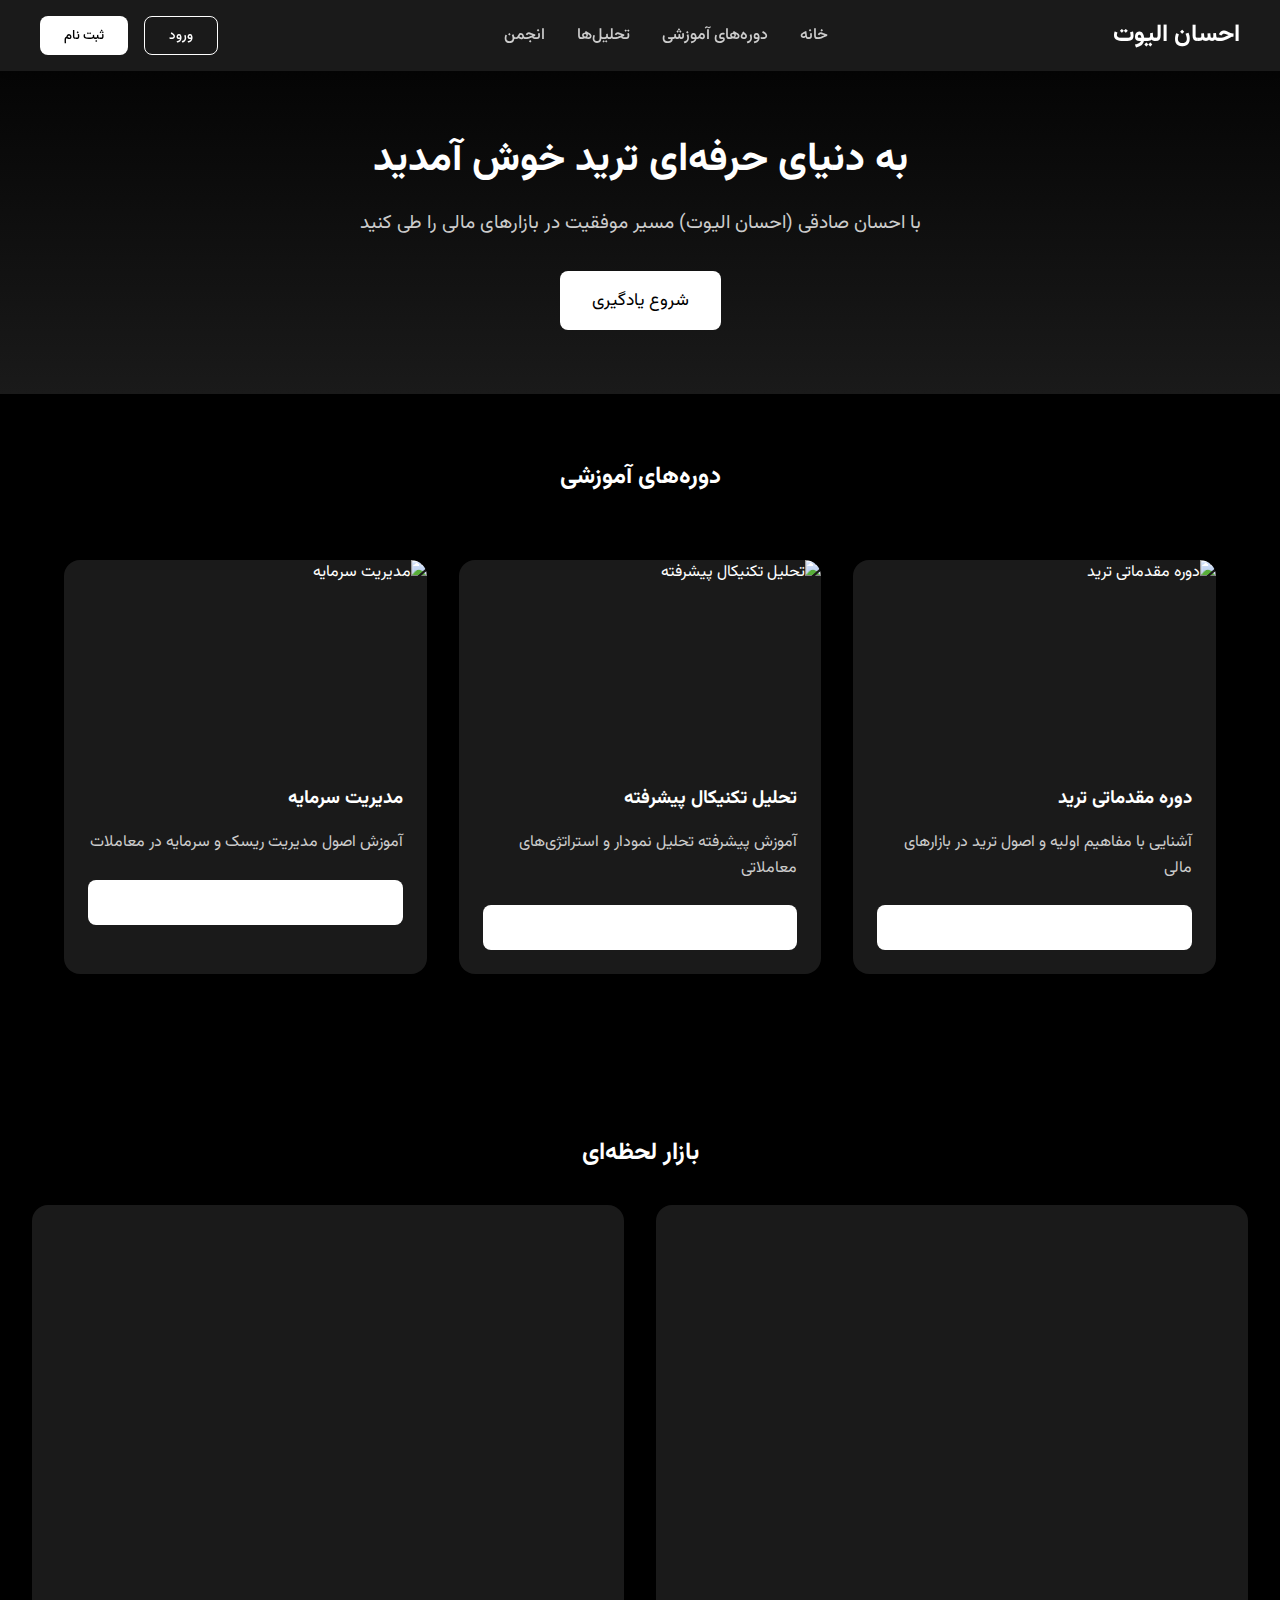
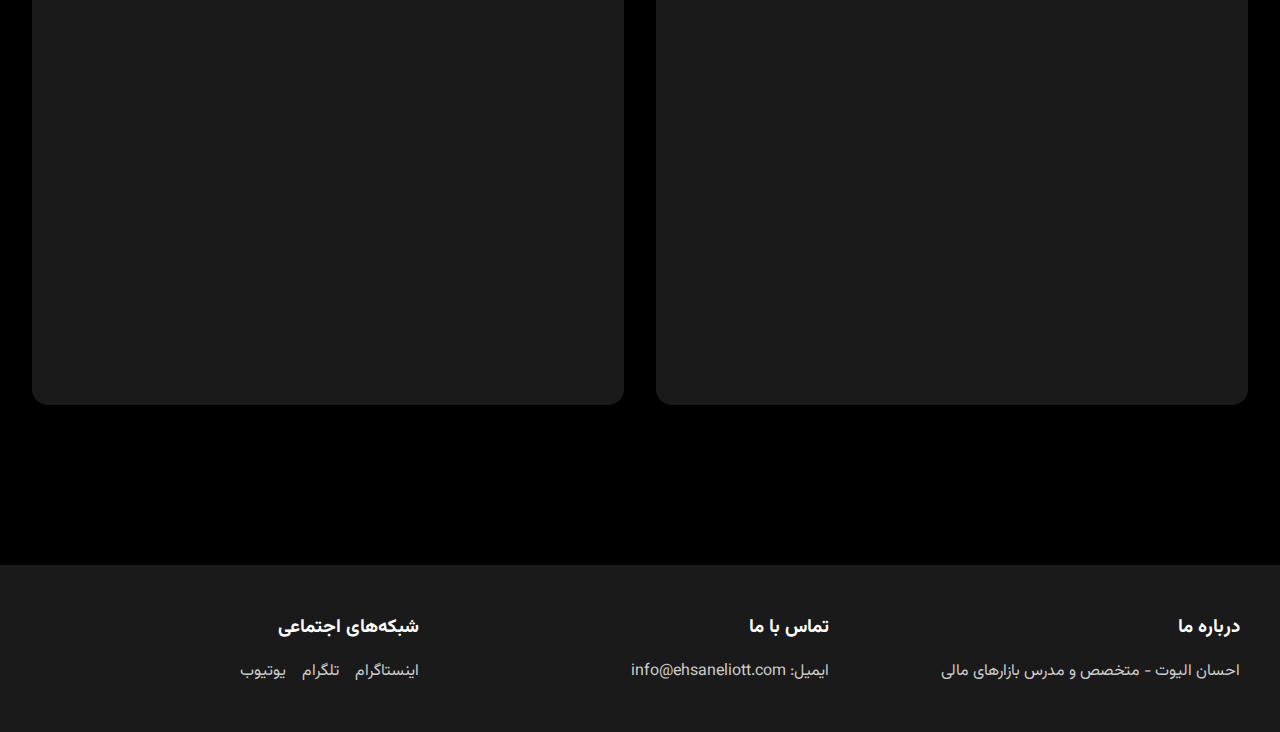
==== index.html @ 0b92e2d7 "Add files via upload" ====
<!DOCTYPE html>
<html lang="fa" dir="rtl">
<head>
    <meta charset="UTF-8">
    <meta name="viewport" content="width=device-width, initial-scale=1.0">
    <title>احسان الیوت | آموزش تخصصی ترید</title>
    <link rel="stylesheet" href="styles.css">
</head>
<body class="dark-theme">
    <!-- Login Modal -->
    <div id="loginModal" class="modal">
        <div class="modal-content">
            <span class="close-modal">&times;</span>
            <h2>ورود به حساب کاربری</h2>
            <form id="loginForm" class="auth-form">
                <div class="form-group">
                    <label for="loginEmail">ایمیل</label>
                    <input type="email" id="loginEmail" required>
                </div>
                <div class="form-group">
                    <label for="loginPassword">رمز عبور</label>
                    <input type="password" id="loginPassword" required>
                </div>
                <button type="submit" class="submit-btn">ورود</button>
                <p class="form-footer">حساب کاربری ندارید؟ <a href="#" id="showSignup">ثبت نام کنید</a></p>
            </form>
        </div>
    </div>

    <!-- Signup Modal -->
    <div id="signupModal" class="modal">
        <div class="modal-content">
            <span class="close-modal">&times;</span>
            <h2>ثبت نام</h2>
            <form id="signupForm" class="auth-form">
                <div class="form-group">
                    <label for="signupName">نام و نام خانوادگی</label>
                    <input type="text" id="signupName" required>
                </div>
                <div class="form-group">
                    <label for="signupEmail">ایمیل</label>
                    <input type="email" id="signupEmail" required>
                </div>
                <div class="form-group">
                    <label for="signupPassword">رمز عبور</label>
                    <input type="password" id="signupPassword" required>
                </div>
                <div class="form-group">
                    <label for="signupConfirmPassword">تکرار رمز عبور</label>
                    <input type="password" id="signupConfirmPassword" required>
                </div>
                <button type="submit" class="submit-btn">ثبت نام</button>
                <p class="form-footer">حساب کاربری دارید؟ <a href="#" id="showLogin">وارد شوید</a></p>
            </form>
        </div>
    </div>

    <header class="main-header" style="background-image: url('https://example.com/trader-image.jpg'); background-size: cover; background-position: center;">
        <nav class="nav-container">
            <div class="logo">
                <h1>احسان الیوت</h1>
            </div>
            <ul class="nav-menu">
                <li><a href="#home">خانه</a></li>
                <li><a href="#courses">دوره‌های آموزشی</a></li>
                <li><a href="#analysis">تحلیل‌ها</a></li>
                <li><a href="#community">انجمن</a></li>
            </ul>
            <div class="auth-buttons">
                <button class="login-btn">ورود</button>
                <button class="signup-btn">ثبت نام</button>
            </div>
        </nav>
    </header>

    <main>
        <section id="hero" class="hero-section">
            <div class="hero-content">
                <h2>به دنیای حرفه‌ای ترید خوش آمدید</h2>
                <p>با احسان صادقی (احسان الیوت) مسیر موفقیت در بازارهای مالی را طی کنید</p>
                <button class="cta-button">شروع یادگیری</button>
            </div>
        </section>

        <section id="courses" class="courses-section">
            <h2>دوره‌های آموزشی</h2>
            <div class="course-grid">
                <div class="course-card">
                    <div class="course-image">
                        <img src="https://images.unsplash.com/photo-1611974789855-9c2a0a7236a3?w=500" alt="دوره مقدماتی ترید">
                    </div>
                    <div class="course-content">
                        <h3>دوره مقدماتی ترید</h3>
                        <p>آشنایی با مفاهیم اولیه و اصول ترید در بازارهای مالی</p>
                        <button class="course-btn">مشاهده دوره</button>
                    </div>
                </div>
                <div class="course-card">
                    <div class="course-image">
                        <img src="https://images.unsplash.com/photo-1590283603385-17ffb3a7f29f?w=500" alt="تحلیل تکنیکال پیشرفته">
                    </div>
                    <div class="course-content">
                        <h3>تحلیل تکنیکال پیشرفته</h3>
                        <p>آموزش پیشرفته تحلیل نمودار و استراتژی‌های معاملاتی</p>
                        <button class="course-btn">مشاهده دوره</button>
                    </div>
                </div>
                <div class="course-card">
                    <div class="course-image">
                        <img src="https://images.unsplash.com/photo-1559526324-4b87b5e36e44?w=500" alt="مدیریت سرمایه">
                    </div>
                    <div class="course-content">
                        <h3>مدیریت سرمایه</h3>
                        <p>آموزش اصول مدیریت ریسک و سرمایه در معاملات</p>
                        <button class="course-btn">مشاهده دوره</button>
                    </div>
                </div>
            </div>
        </section>

        <section id="live-market" class="market-section">
            <h2>بازار لحظه‌ای</h2>
            <div class="market-widgets-container">
                <div id="tradingview_widget1" class="trading-widget" style="height: 800px;"></div>
                <div id="tradingview_widget2" class="trading-widget" style="height: 800px;"></div>
            </div>
        </section>
    </main>

    <footer class="main-footer">
        <div class="footer-content">
            <div class="footer-section">
                <h3>درباره ما</h3>
                <p>احسان الیوت - متخصص و مدرس بازارهای مالی</p>
            </div>
            <div class="footer-section">
                <h3>تماس با ما</h3>
                <p>ایمیل: info@ehsaneliott.com</p>
            </div>
            <div class="footer-section">
                <h3>شبکه‌های اجتماعی</h3>
                <div class="social-links">
                    <a href="https://instagram.com/ehsanelliott?igshid=NTR5dW81MXYxY3Y5" class="social-link">اینستاگرام</a>
                    <a href="https://t.me/ehsanelliott" class="social-link">تلگرام</a>
                    <a href="https://www.youtube.com/@ehsane" class="social-link">یوتیوب</a>
                </div>
            </div>
        </div>
    </footer>

    <script src="script.js"></script>
</body>
</html>
---- styles.css ----
/* Persian Font Import */
@import url('https://fonts.googleapis.com/css2?family=Vazirmatn:wght@100;200;300;400;500;600;700;800;900&display=swap');

/* Reset and Base Styles */
* {
    margin: 0;
    padding: 0;
    box-sizing: border-box;
    font-family: 'Vazirmatn', system-ui, -apple-system, sans-serif;
}

:root {
    --primary-color: #ffffff;
    --secondary-color: #f0f0f0;
    --background-dark: #000000;
    --background-light: #1a1a1a;
    --text-primary: #ffffff;
    --text-secondary: #cccccc;
    --accent-color: #ffffff;
    --card-bg: #1a1a1a;
    --success-color: #10b981;
    --danger-color: #ef4444;
}

body.dark-theme {
    background-color: var(--background-dark);
    color: var(--text-primary);
    line-height: 1.6;
}

/* Header Styles */
.main-header {
    background-color: var(--background-light);
    padding: 1rem 2rem;
    box-shadow: 0 4px 6px -1px rgba(0, 0, 0, 0.1);
    position: fixed;
    width: 100%;
    top: 0;
    z-index: 1000;
}

.nav-container {
    max-width: 1200px;
    margin: 0 auto;
    display: flex;
    justify-content: space-between;
    align-items: center;
}

.logo h1 {
    font-size: 1.5rem;
    font-weight: 700;
    color: var(--accent-color);
}

.nav-menu {
    display: flex;
    gap: 2rem;
    list-style: none;
}

.nav-menu a {
    color: var(--text-secondary);
    text-decoration: none;
    font-weight: 500;
    transition: color 0.3s ease;
}

.nav-menu a:hover {
    color: var(--accent-color);
}

.auth-buttons {
    display: flex;
    gap: 1rem;
}

.login-btn, .signup-btn {
    padding: 0.5rem 1.5rem;
    border-radius: 0.5rem;
    font-weight: 500;
    cursor: pointer;
    transition: all 0.3s ease;
}

.login-btn {
    background: transparent;
    border: 1px solid var(--accent-color);
    color: var(--text-primary);
}

.signup-btn {
    background: var(--accent-color);
    border: none;
    color: var(--background-dark);
}

/* Mobile Menu Button */
.mobile-menu-btn {
    display: none;
    background: none;
    border: none;
    cursor: pointer;
    padding: 0.5rem;
}

.menu-icon {
    display: block;
    width: 25px;
    height: 2px;
    background-color: var(--text-primary);
    margin: 5px 0;
    transition: 0.3s;
}

/* Course Cards */
.course-grid {
    display: grid;
    grid-template-columns: repeat(auto-fit, minmax(300px, 1fr));
    gap: 2rem;
    padding: 2rem;
}

.course-card {
    background: var(--card-bg);
    border-radius: 1rem;
    overflow: hidden;
    transition: transform 0.3s ease;
}

.course-card:hover {
    transform: translateY(-5px);
}

.course-image {
    width: 100%;
    height: 200px;
    overflow: hidden;
}

.course-image img {
    width: 100%;
    height: 100%;
    object-fit: cover;
}

.course-content {
    padding: 1.5rem;
}

.course-content h3 {
    color: var(--accent-color);
    margin-bottom: 1rem;
}

.course-content p {
    color: var(--text-secondary);
    margin-bottom: 1.5rem;
}

.course-btn {
    width: 100%;
    padding: 0.75rem;
    background: var(--primary-color);
    color: white;
    border: none;
    border-radius: 0.5rem;
    cursor: pointer;
    transition: background 0.3s ease;
}

.course-btn:hover {
    background: var(--secondary-color);
}

/* Signals Section */
.signals-container {
    display: grid;
    grid-template-columns: repeat(auto-fit, minmax(250px, 1fr));
    gap: 2rem;
    padding: 2rem;
}

.signal-card {
    background: var(--card-bg);
    padding: 1.5rem;
    border-radius: 1rem;
    border: 1px solid var(--accent-color);
}

.signal-card h3 {
    color: var(--accent-color);
    margin-bottom: 1rem;
}

.signal-details {
    margin-bottom: 1.5rem;
}

.signal-details p {
    margin: 0.5rem 0;
    display: flex;
    justify-content: space-between;
}

.price {
    color: var(--text-primary);
}

.take-profit {
    color: var(--success-color);
}

.stop-loss {
    color: var(--danger-color);
}

.signal-btn {
    width: 100%;
    padding: 0.75rem;
    background: var(--accent-color);
    color: var(--background-dark);
    border: none;
    border-radius: 0.5rem;
    cursor: pointer;
    font-weight: 500;
    transition: transform 0.3s ease;
}

.signal-btn:hover {
    transform: translateY(-2px);
}

/* Trading Widget */
.trading-widget {
    width: 100%;
    height: 800px;
    background: var(--card-bg);
    border-radius: 1rem;
    overflow: hidden;
}

/* Social Links */
.social-links {
    display: flex;
    gap: 1rem;
    margin-top: 1rem;
}

.social-link {
    color: var(--text-secondary);
    text-decoration: none;
    transition: color 0.3s ease;
}

.social-link:hover {
    color: var(--accent-color);
}

/* Responsive Design */
@media (max-width: 768px) {
    .mobile-menu-btn {
        display: block;
    }

    .nav-menu {
        display: none;
        position: absolute;
        top: 100%;
        right: 0;
        left: 0;
        background: var(--background-light);
        padding: 1rem;
        flex-direction: column;
        align-items: center;
    }

    .nav-menu.show {
        display: flex;
    }

    .hero-content h2 {
        font-size: 2rem;
    }
    
    .hero-content p {
        font-size: 1rem;
    }

    .course-grid {
        grid-template-columns: 1fr;
    }

    .signals-container {
        grid-template-columns: 1fr;
    }
}

/* Animations */
@keyframes fadeIn {
    from { opacity: 0; transform: translateY(20px); }
    to { opacity: 1; transform: translateY(0); }
}

.fade-in {
    animation: fadeIn 1s ease-out;
}

/* RTL Specific Adjustments */
body[dir="rtl"] .nav-menu,
body[dir="rtl"] .auth-buttons {
    margin-right: auto;
    margin-left: 0;
}

body[dir="rtl"] .signal-details p {
    flex-direction: row-reverse;
}

/* Hero Section */
.hero-section {
    padding: 8rem 2rem 4rem;
    text-align: center;
    background: linear-gradient(to bottom, var(--background-dark), var(--background-light));
}

.hero-content {
    max-width: 800px;
    margin: 0 auto;
}

.hero-content h2 {
    font-size: 2.5rem;
    margin-bottom: 1rem;
    color: var(--accent-color);
}

.hero-content p {
    font-size: 1.2rem;
    color: var(--text-secondary);
    margin-bottom: 2rem;
}

/* Call to Action Button */
.cta-button {
    padding: 1rem 2rem;
    font-size: 1.1rem;
    background: var(--primary-color);
    color: var(--background-dark);
    border: none;
    border-radius: 0.5rem;
    cursor: pointer;
    transition: all 0.3s ease;
}

.cta-button:hover {
    background: var(--secondary-color);
    transform: translateY(-2px);
}

/* Sections */
section {
    padding: 4rem 2rem;
}

section h2 {
    text-align: center;
    margin-bottom: 2rem;
    color: var(--accent-color);
}

/* Footer */
.main-footer {
    background-color: var(--background-light);
    padding: 3rem 2rem;
    margin-top: 4rem;
}

.footer-content {
    max-width: 1200px;
    margin: 0 auto;
    display: grid;
    grid-template-columns: repeat(auto-fit, minmax(250px, 1fr));
    gap: 2rem;
}

.footer-section h3 {
    color: var(--accent-color);
    margin-bottom: 1rem;
}

.footer-section p {
    color: var(--text-secondary);
}

/* Modal Styles */
.modal {
    display: none;
    position: fixed;
    top: 0;
    left: 0;
    width: 100%;
    height: 100%;
    background-color: rgba(0, 0, 0, 0.7);
    z-index: 2000;
    transition: opacity 0.3s ease;
}

.modal-content {
    position: relative;
    background-color: var(--background-light);
    margin: 15% auto;
    padding: 2rem;
    width: 90%;
    max-width: 500px;
    border-radius: 1rem;
    box-shadow: 0 0 20px rgba(0, 0, 0, 0.3);
    transform: translateY(-50px);
    opacity: 0;
    transition: transform 0.3s ease, opacity 0.3s ease;
}

.modal.show .modal-content {
    transform: translateY(0);
    opacity: 1;
}

.close-modal {
    position: absolute;
    left: 1rem;
    top: 1rem;
    font-size: 1.5rem;
    cursor: pointer;
    color: var(--text-secondary);
}

.close-modal:hover {
    color: var(--accent-color);
}

/* Form Styles */
.auth-form {
    display: flex;
    flex-direction: column;
    gap: 1.5rem;
    margin-top: 1.5rem;
}

.form-group {
    display: flex;
    flex-direction: column;
    gap: 0.5rem;
}

.form-group label {
    color: var(--text-secondary);
    font-size: 0.9rem;
}

.form-group input {
    padding: 0.75rem;
    border-radius: 0.5rem;
    border: 1px solid var(--text-secondary);
    background-color: var(--background-dark);
    color: var(--text-primary);
    font-size: 1rem;
}

.form-group input:focus {
    outline: none;
    border-color: var(--accent-color);
}

.submit-btn {
    padding: 0.75rem;
    background: var(--accent-color);
    color: var(--text-primary);
    border: none;
    border-radius: 0.5rem;
    font-size: 1rem;
    font-weight: 500;
    cursor: pointer;
    transition: all 0.3s ease;
}

.submit-btn:hover {
    transform: translateY(-2px);
    box-shadow: 0 2px 8px rgba(255, 255, 255, 0.3);
}

.form-footer {
    text-align: center;
    color: var(--text-secondary);
    margin-top: 1rem;
}

.form-footer a {
    color: var(--accent-color);
    text-decoration: none;
}

.form-footer a:hover {
    text-decoration: underline;
}

/* Market Widgets Container */
.market-widgets-container {
    display: grid;
    grid-template-columns: 1fr 1fr;
    gap: 2rem;
    margin-bottom: 2rem;
}

.market-overview {
    grid-column: 1 / -1;
    display: grid;
    grid-template-columns: repeat(auto-fit, minmax(150px, 1fr));
    gap: 1rem;
}

.market-card {
    background: var(--card-bg);
    padding: 1rem;
    border-radius: 1rem;
    border: 1px solid var(--accent-color);
}

.market-card h3 {
    color: var(--text-secondary);
    margin-bottom: 0.5rem;
    font-size: 1rem;
}

.price-info {
    display: flex;
    justify-content: space-between;
    align-items: center;
}

.current-price {
    font-size: 1.2rem;
    font-weight: 700;
}

.price-change {
    padding: 0.25rem 0.5rem;
    border-radius: 1rem;
    font-weight: 500;
}

.price-info.up .current-price,
.price-info.up .price-change {
    color: var(--success-color);
}

.price-info.down .current-price,
.price-info.down .price-change {
    color: var(--danger-color);
}

@media (max-width: 768px) {
    .market-widgets-container {
        grid-template-columns: 1fr;
    }
    
    .modal-content {
        margin: 10% auto;
        width: 95%;
    }
}
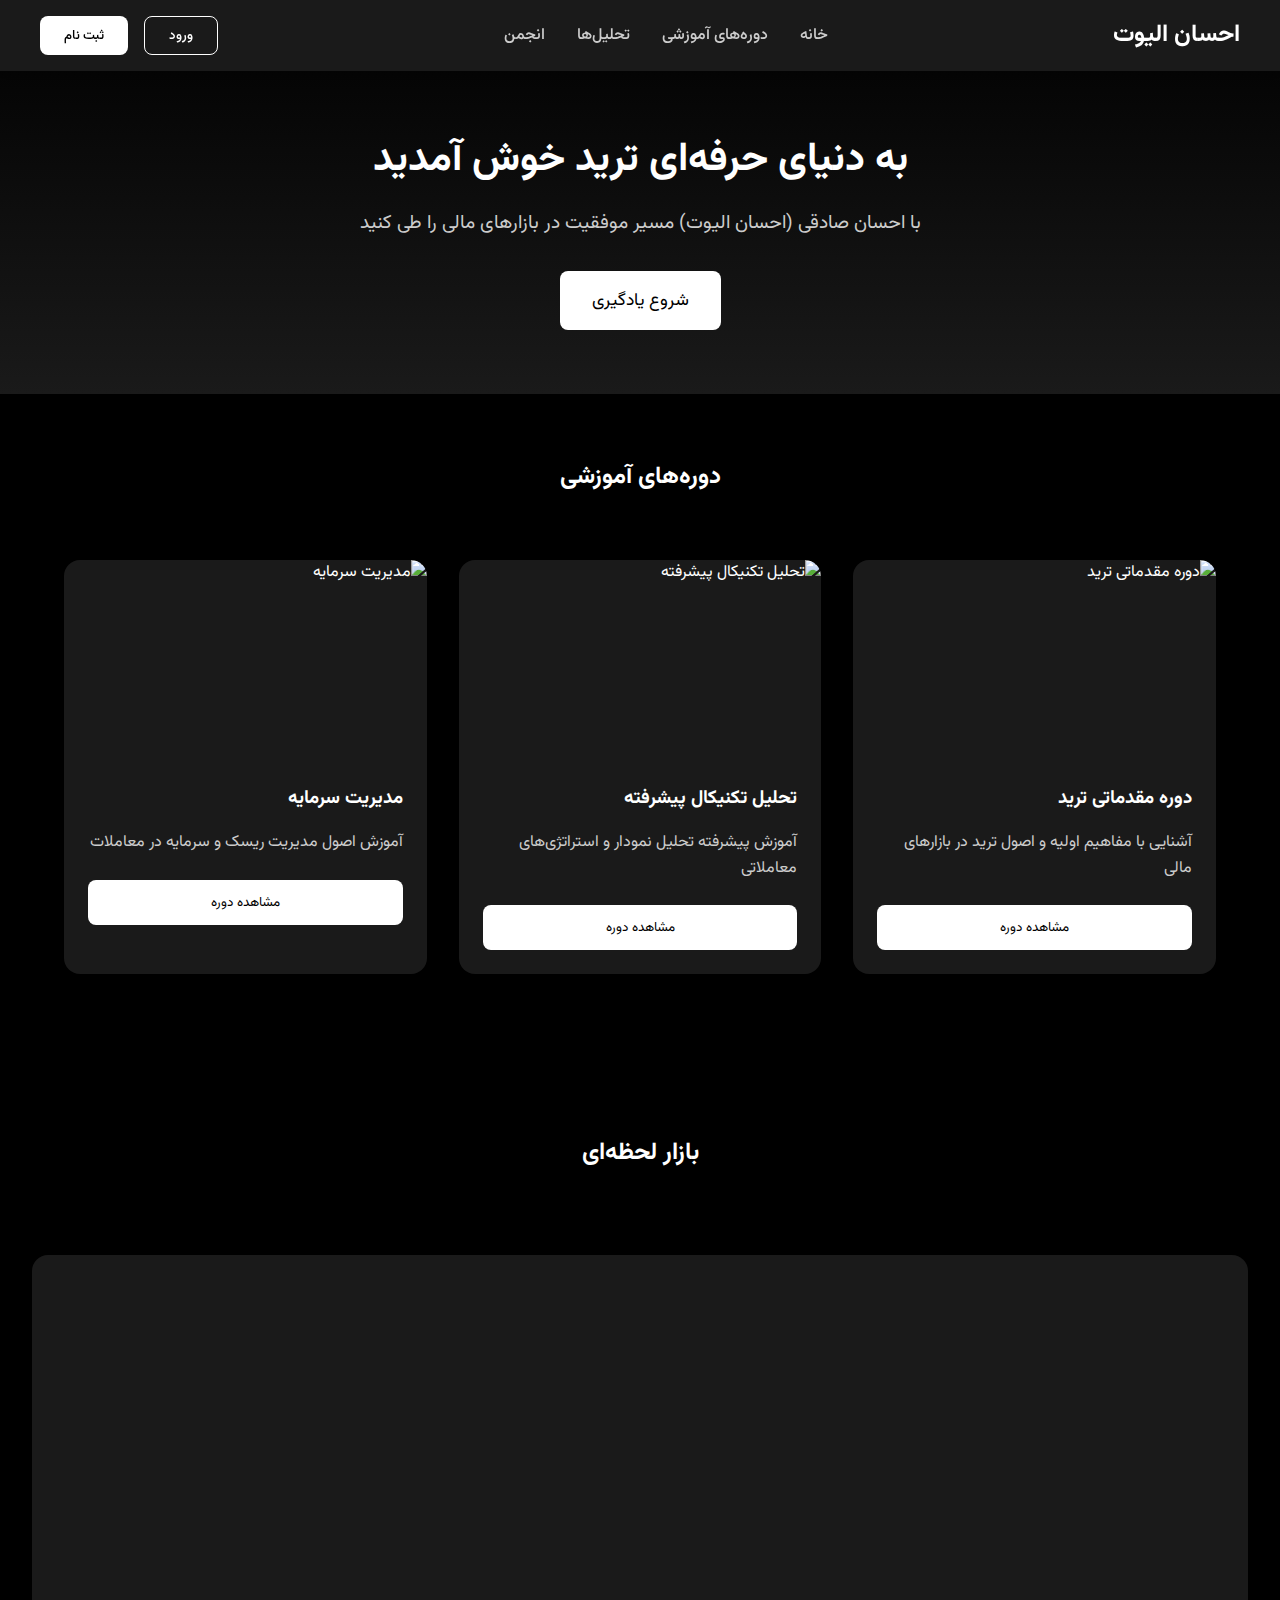
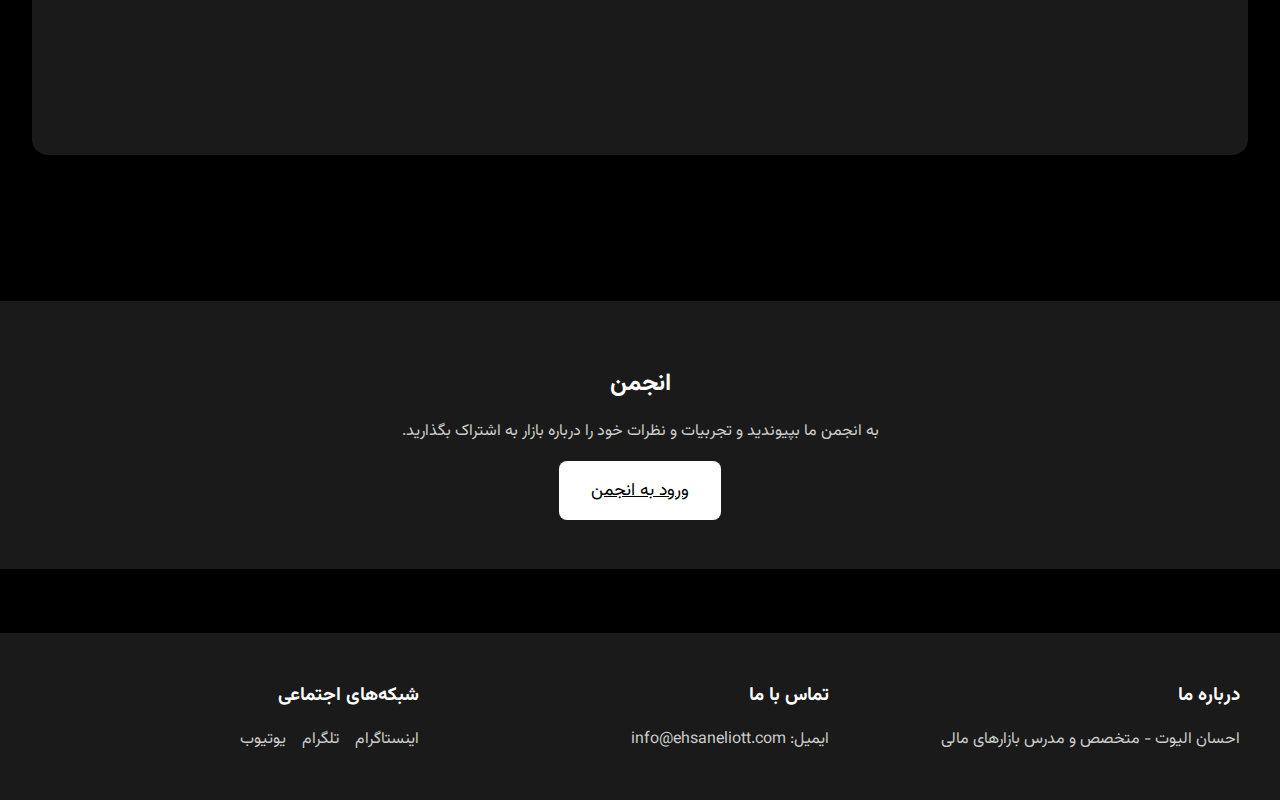
==== commit 20a1102c: "Add files via upload" ====
--- a/index.html
+++ b/index.html
@@ -3,6 +3,7 @@
 <head>
     <meta charset="UTF-8">
     <meta name="viewport" content="width=device-width, initial-scale=1.0">
+    <meta name="google-signin-client_id" content="YOUR_GOOGLE_CLIENT_ID">
     <title>احسان الیوت | آموزش تخصصی ترید</title>
     <link rel="stylesheet" href="styles.css">
 </head>
@@ -22,6 +23,10 @@
                     <input type="password" id="loginPassword" required>
                 </div>
                 <button type="submit" class="submit-btn">ورود</button>
+                <div class="google-signin-container">
+                    <div id="google-signin-button"></div>
+                    <p>یا با حساب گوگل وارد شوید</p>
+                </div>
                 <p class="form-footer">حساب کاربری ندارید؟ <a href="#" id="showSignup">ثبت نام کنید</a></p>
             </form>
         </div>
@@ -45,11 +50,11 @@
                     <label for="signupPassword">رمز عبور</label>
                     <input type="password" id="signupPassword" required>
                 </div>
-                <div class="form-group">
-                    <label for="signupConfirmPassword">تکرار رمز عبور</label>
-                    <input type="password" id="signupConfirmPassword" required>
+                <button type="submit" class="submit-btn">ثبت نام</button>
+                <div class="google-signin-container">
+                    <div id="google-signin-button2"></div>
+                    <p>یا با حساب گوگل ثبت نام کنید</p>
                 </div>
-                <button type="submit" class="submit-btn">ثبت نام</button>
                 <p class="form-footer">حساب کاربری دارید؟ <a href="#" id="showLogin">وارد شوید</a></p>
             </form>
         </div>
@@ -64,7 +69,7 @@
                 <li><a href="#home">خانه</a></li>
                 <li><a href="#courses">دوره‌های آموزشی</a></li>
                 <li><a href="#analysis">تحلیل‌ها</a></li>
-                <li><a href="#community">انجمن</a></li>
+                <li><a href="forum.html">انجمن</a></li>
             </ul>
             <div class="auth-buttons">
                 <button class="login-btn">ورود</button>
@@ -120,10 +125,15 @@
 
         <section id="live-market" class="market-section">
             <h2>بازار لحظه‌ای</h2>
-            <div class="market-widgets-container">
-                <div id="tradingview_widget1" class="trading-widget" style="height: 800px;"></div>
-                <div id="tradingview_widget2" class="trading-widget" style="height: 800px;"></div>
+            <div class="market-widgets-container" style="display: flex; justify-content: center; align-items: center; height: 600px;">
+                <div id="tradingview_widget" class="trading-widget" style="height: 500px; width: 100%;"></div>
             </div>
+        </section>
+
+        <section id="community" class="community-section">
+            <h2>انجمن</h2>
+            <p>به انجمن ما بپیوندید و تجربیات و نظرات خود را درباره بازار به اشتراک بگذارید.</p>
+            <a href="forum.html" class="cta-button">ورود به انجمن</a>
         </section>
     </main>
 
@@ -142,7 +152,7 @@
                 <div class="social-links">
                     <a href="https://instagram.com/ehsanelliott?igshid=NTR5dW81MXYxY3Y5" class="social-link">اینستاگرام</a>
                     <a href="https://t.me/ehsanelliott" class="social-link">تلگرام</a>
-                    <a href="https://www.youtube.com/@ehsane" class="social-link">یوتیوب</a>
+                    <a href="https://www.youtube.com/@ehsanelliott" class="social-link">یوتیوب</a>
                 </div>
             </div>
         </div>
--- a/styles.css
+++ b/styles.css
@@ -92,7 +92,7 @@
 .signup-btn {
     background: var(--accent-color);
     border: none;
-    color: var(--background-dark);
+    color: #000000;
 }
 
 /* Mobile Menu Button */
@@ -162,7 +162,7 @@
     width: 100%;
     padding: 0.75rem;
     background: var(--primary-color);
-    color: white;
+    color: #000000;
     border: none;
     border-radius: 0.5rem;
     cursor: pointer;
@@ -346,7 +346,7 @@
     padding: 1rem 2rem;
     font-size: 1.1rem;
     background: var(--primary-color);
-    color: var(--background-dark);
+    color: #000000;
     border: none;
     border-radius: 0.5rem;
     cursor: pointer;
@@ -402,48 +402,52 @@
     width: 100%;
     height: 100%;
     background-color: rgba(0, 0, 0, 0.7);
-    z-index: 2000;
+    z-index: 9999;
+    justify-content: center;
+    align-items: center;
+    opacity: 0;
     transition: opacity 0.3s ease;
 }
 
+.modal.show {
+    opacity: 1;
+}
+
 .modal-content {
-    position: relative;
-    background-color: var(--background-light);
-    margin: 15% auto;
+    background-color: #1a1a1a;
     padding: 2rem;
+    border-radius: 8px;
     width: 90%;
     max-width: 500px;
-    border-radius: 1rem;
-    box-shadow: 0 0 20px rgba(0, 0, 0, 0.3);
-    transform: translateY(-50px);
-    opacity: 0;
-    transition: transform 0.3s ease, opacity 0.3s ease;
+    position: relative;
+    color: white;
+    transform: translateY(-20px);
+    transition: transform 0.3s ease;
 }
 
 .modal.show .modal-content {
     transform: translateY(0);
-    opacity: 1;
 }
 
 .close-modal {
     position: absolute;
-    left: 1rem;
+    right: 1rem;
     top: 1rem;
     font-size: 1.5rem;
     cursor: pointer;
-    color: var(--text-secondary);
+    color: #888;
+    transition: color 0.3s ease;
 }
 
 .close-modal:hover {
-    color: var(--accent-color);
+    color: white;
 }
 
 /* Form Styles */
 .auth-form {
     display: flex;
     flex-direction: column;
-    gap: 1.5rem;
-    margin-top: 1.5rem;
+    gap: 1rem;
 }
 
 .form-group {
@@ -453,54 +457,67 @@
 }
 
 .form-group label {
-    color: var(--text-secondary);
-    font-size: 0.9rem;
+    color: #888;
 }
 
 .form-group input {
-    padding: 0.75rem;
-    border-radius: 0.5rem;
-    border: 1px solid var(--text-secondary);
-    background-color: var(--background-dark);
-    color: var(--text-primary);
-    font-size: 1rem;
+    padding: 0.8rem;
+    border: 1px solid #333;
+    border-radius: 4px;
+    background-color: #222;
+    color: white;
+    transition: border-color 0.3s ease;
 }
 
 .form-group input:focus {
     outline: none;
-    border-color: var(--accent-color);
+    border-color: #007bff;
 }
 
 .submit-btn {
-    padding: 0.75rem;
-    background: var(--accent-color);
-    color: var(--text-primary);
-    border: none;
-    border-radius: 0.5rem;
+    padding: 1rem;
+    background-color: #007bff;
+    color: white;
+    border: none;
+    border-radius: 4px;
+    cursor: pointer;
     font-size: 1rem;
-    font-weight: 500;
-    cursor: pointer;
-    transition: all 0.3s ease;
+    transition: background-color 0.3s ease;
 }
 
 .submit-btn:hover {
-    transform: translateY(-2px);
-    box-shadow: 0 2px 8px rgba(255, 255, 255, 0.3);
+    background-color: #0056b3;
 }
 
 .form-footer {
     text-align: center;
-    color: var(--text-secondary);
     margin-top: 1rem;
+    color: #888;
 }
 
 .form-footer a {
-    color: var(--accent-color);
+    color: #007bff;
     text-decoration: none;
+    transition: color 0.3s ease;
 }
 
 .form-footer a:hover {
+    color: #0056b3;
     text-decoration: underline;
+}
+
+.logout-btn {
+    padding: 0.5rem 1rem;
+    background-color: #dc3545;
+    color: white;
+    border: none;
+    border-radius: 4px;
+    cursor: pointer;
+    margin-left: 1rem;
+}
+
+.logout-btn:hover {
+    background-color: #c82333;
 }
 
 /* Market Widgets Container */
@@ -567,4 +584,322 @@
         margin: 10% auto;
         width: 95%;
     }
+}
+
+/* Community Section */
+.community-section {
+    padding: 4rem 2rem;
+    text-align: center;
+    background: var(--background-light);
+}
+
+.community-section h2 {
+    color: var(--accent-color);
+    margin-bottom: 1rem;
+}
+
+.community-section p {
+    color: var(--text-secondary);
+    margin-bottom: 2rem;
+}
+
+.community-section .cta-button {
+    padding: 1rem 2rem;
+    font-size: 1.1rem;
+    background: var(--primary-color);
+    color: #000000;
+    border: none;
+    border-radius: 0.5rem;
+    cursor: pointer;
+    transition: all 0.3s ease;
+}
+
+.community-section .cta-button:hover {
+    background: var(--secondary-color);
+    transform: translateY(-2px);
+}
+
+/* Forum Section */
+.forum-section {
+    padding: 4rem 2rem;
+    text-align: center;
+    background: var(--background-light);
+}
+
+.forum-section h2 {
+    color: var(--accent-color);
+    margin-bottom: 1rem;
+}
+
+.forum-section p {
+    color: var(--text-secondary);
+    margin-bottom: 2rem;
+}
+
+.forum-form {
+    max-width: 600px;
+    margin: 0 auto;
+    background: var(--card-bg);
+    padding: 2rem;
+    border-radius: 1rem;
+    box-shadow: 0 4px 8px rgba(0, 0, 0, 0.1);
+}
+
+.forum-form .form-group {
+    margin-bottom: 1.5rem;
+}
+
+.forum-form label {
+    color: var(--text-secondary);
+    display: block;
+    margin-bottom: 0.5rem;
+}
+
+.forum-form textarea {
+    width: 100%;
+    padding: 0.75rem;
+    border-radius: 0.5rem;
+    border: 1px solid var(--text-secondary);
+    background-color: var(--background-dark);
+    color: var(--text-primary);
+    font-size: 1rem;
+    resize: vertical;
+}
+
+.forum-form textarea:focus {
+    outline: none;
+    border-color: var(--accent-color);
+}
+
+.forum-form .submit-btn {
+    padding: 0.75rem 1.5rem;
+    background: var(--accent-color);
+    color: #000000;
+    border: none;
+    border-radius: 0.5rem;
+    font-size: 1rem;
+    font-weight: 500;
+    cursor: pointer;
+    transition: all 0.3s ease;
+}
+
+.forum-form .submit-btn:hover {
+    transform: translateY(-2px);
+    box-shadow: 0 2px 8px rgba(255, 255, 255, 0.3);
+}
+
+.comments-section {
+    margin-top: 2rem;
+}
+
+.comment {
+    background: var(--card-bg);
+    border-radius: 1rem;
+    padding: 1.5rem;
+    margin-bottom: 1.5rem;
+    box-shadow: 0 2px 4px rgba(0, 0, 0, 0.1);
+}
+
+.comment-header {
+    display: flex;
+    justify-content: space-between;
+    align-items: center;
+    margin-bottom: 1rem;
+}
+
+.comment-user {
+    display: flex;
+    align-items: center;
+    gap: 1rem;
+}
+
+.user-avatar {
+    width: 40px;
+    height: 40px;
+    border-radius: 50%;
+    object-fit: cover;
+}
+
+.user-info {
+    display: flex;
+    flex-direction: column;
+}
+
+.user-name {
+    font-weight: 600;
+    color: var(--text-primary);
+}
+
+.comment-date {
+    font-size: 0.875rem;
+    color: var(--text-secondary);
+}
+
+.comment-content {
+    color: var(--text-primary);
+    line-height: 1.6;
+}
+
+.comment-content p {
+    margin: 0;
+    white-space: pre-wrap;
+}
+
+.comment-actions {
+    display: flex;
+    gap: 1rem;
+    margin-top: 1rem;
+    padding-top: 1rem;
+    border-top: 1px solid rgba(255, 255, 255, 0.1);
+}
+
+.action-button {
+    display: flex;
+    align-items: center;
+    gap: 0.5rem;
+    background: none;
+    border: none;
+    color: var(--text-secondary);
+    cursor: pointer;
+    font-size: 0.875rem;
+    padding: 0.5rem;
+    border-radius: 0.5rem;
+    transition: all 0.3s ease;
+}
+
+.action-button:hover {
+    background: rgba(255, 255, 255, 0.1);
+    color: var(--text-primary);
+}
+
+.login-message {
+    background: var(--card-bg);
+    color: var(--text-primary);
+    padding: 1rem;
+    border-radius: 0.5rem;
+    text-align: center;
+    margin: 1rem 0;
+}
+
+.comment-form-container {
+    background: var(--card-bg);
+    padding: 1.5rem;
+    border-radius: 1rem;
+    margin-bottom: 2rem;
+}
+
+.comment-form textarea {
+    width: 100%;
+    min-height: 100px;
+    background: var(--background-dark);
+    border: 1px solid rgba(255, 255, 255, 0.1);
+    border-radius: 0.5rem;
+    padding: 1rem;
+    color: var(--text-primary);
+    margin-bottom: 1rem;
+    resize: vertical;
+}
+
+.comment-form textarea:focus {
+    outline: none;
+    border-color: var(--accent-color);
+}
+
+.comment-submit-btn {
+    background: var(--accent-color);
+    color: var(--background-dark);
+    border: none;
+    padding: 0.75rem 1.5rem;
+    border-radius: 0.5rem;
+    cursor: pointer;
+    font-weight: 500;
+    transition: all 0.3s ease;
+}
+
+.comment-submit-btn:hover {
+    transform: translateY(-2px);
+    box-shadow: 0 2px 8px rgba(255, 255, 255, 0.2);
+}
+
+.comment-type {
+    font-size: 0.85rem;
+    color: var(--text-primary);
+    background: linear-gradient(135deg, #2563eb, #3b82f6);
+    padding: 0.35rem 0.75rem;
+    border-radius: 2rem;
+    margin: 0.25rem 0;
+    display: inline-block;
+    font-weight: 500;
+    box-shadow: 0 2px 4px rgba(0, 0, 0, 0.2);
+    transition: all 0.3s ease;
+}
+
+.comment-type[data-type="experience"] {
+    background: linear-gradient(135deg, #059669, #10b981);
+}
+
+.comment-type[data-type="question"] {
+    background: linear-gradient(135deg, #7c3aed, #8b5cf6);
+}
+
+.comment-type[data-type="suggestion"] {
+    background: linear-gradient(135deg, #ea580c, #f97316);
+}
+
+.comment-type[data-type="feedback"] {
+    background: linear-gradient(135deg, #0284c7, #38bdf8);
+}
+
+.comment-type:hover {
+    transform: translateY(-1px);
+    box-shadow: 0 4px 6px rgba(0, 0, 0, 0.3);
+}
+
+.comment-title {
+    font-size: 1.1rem;
+    color: var(--text-primary);
+    margin-bottom: 0.5rem;
+    font-weight: 600;
+}
+
+.like-button {
+    display: flex;
+    align-items: center;
+    gap: 0.5rem;
+    padding: 0.5rem 1rem;
+    border-radius: 2rem;
+    background: rgba(255, 255, 255, 0.1);
+    color: var(--text-secondary);
+    transition: all 0.3s ease;
+}
+
+.like-button:hover {
+    background: rgba(255, 255, 255, 0.2);
+    color: var(--text-primary);
+}
+
+.like-count {
+    font-weight: 600;
+}
+
+select {
+    padding: 0.8rem;
+    border: 1px solid #333;
+    border-radius: 4px;
+    background-color: #222;
+    color: white;
+    width: 100%;
+    cursor: pointer;
+    transition: border-color 0.3s ease;
+}
+
+select:focus {
+    outline: none;
+    border-color: var(--accent-color);
+}
+
+select option {
+    background-color: #222;
+    color: white;
+    padding: 0.5rem;
 } 